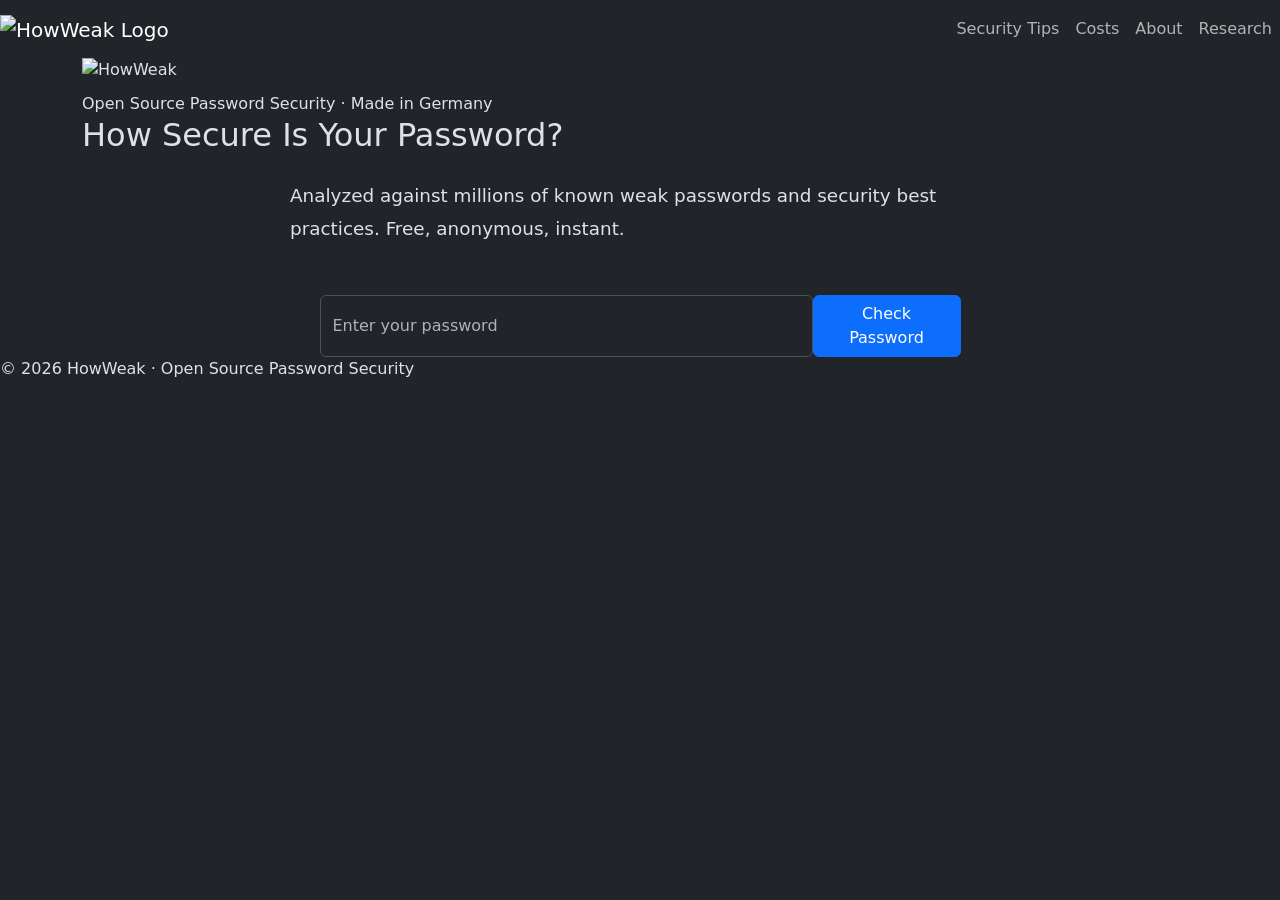
==== layouts/index.html @ ea879ae0 "Add Cloudflare Worker code and connect frontend to statistics Worker endpoints: - /check: Verify pas" ====
<!DOCTYPE html>
<html lang="en" data-bs-theme="dark">
<head>
<meta charset="UTF-8">
<meta name="viewport" content="width=device-width, initial-scale=1.0">

<title>HowWeak - Open Source Password Security · Made in Germany</title>
<meta name="description" content="Analyze your password security against millions of known weak passwords and security best practices. Free, anonymous, instant. No registration required.">
<meta name="keywords" content="password checker, data breach, password security, weak passwords, password leak, credential checker, cybersecurity, howweak">
<meta name="author" content="HowWeak">
<meta name="robots" content="index, follow">

<!-- Open Graph / Facebook -->
<meta property="og:type" content="website">
<meta property="og:url" content="https://www.howweak.de/">
<meta property="og:title" content="HowWeak - Open Source Password Security · Made in Germany">
<meta property="og:description" content="Analyze your password security against millions of known weak passwords and security best practices. Free, anonymous.">
<meta property="og:image" content="https://www.howweak.de/img/logo.png">

<!-- Twitter -->
<meta property="twitter:card" content="summary_large_image">
<meta property="twitter:url" content="https://www.howweak.de/">
<meta property="twitter:title" content="HowWeak - Open Source Password Security · Made in Germany">
<meta property="twitter:description" content="Analyze your password security against millions of known weak passwords and security best practices. Free, anonymous.">
<meta property="twitter:image" content="https://www.howweak.de/img/logo.png">

<link rel="canonical" href="https://www.howweak.de/">

<title>HowWeak - Open Source Password Security · Made in Germany</title>

<!-- Bootstrap -->
<link href="https://cdn.jsdelivr.net/npm/bootstrap@5.3.3/dist/css/bootstrap.min.css" rel="stylesheet">

<link rel="stylesheet" href="/css/style.css">

<!-- Structured Data -->
<script type="application/ld+json">
{
  "@context": "https://schema.org",
  "@type": "WebApplication",
  "name": "HowWeak",
  "url": "https://www.howweak.de",
  "description": "Free password breach checker and security awareness platform",
  "applicationCategory": "SecurityApplication",
  "operatingSystem": "Any",
  "offers": {
    "@type": "Offer",
    "price": "0",
    "priceCurrency": "EUR"
  },
  "featureList": [
    "Password breach checking",
    "Bulk password analysis",
    "Anonymous statistics",
    "Security research data"
  ]
}
</script>
</head>

<body>

<!-- NAVBAR -->
<nav class="navbar navbar-expand-lg container-fluid">
  <a class="navbar-brand" href="/">
    <img src="/img/logo.png" alt="HowWeak Logo" class="nav-logo">
  </a>

  <button class="navbar-toggler" style="border: 1px solid #30363d;" data-bs-toggle="collapse" data-bs-target="#nav">
    <span style="color: #FFA500;">☰</span>
  </button>

  <div class="collapse navbar-collapse" id="nav">
    <ul class="navbar-nav ms-auto">
      <li class="nav-item"><a class="nav-link" href="/tips/">Security Tips</a></li>
      <li class="nav-item"><a class="nav-link" href="/costs/">Costs</a></li>
      <li class="nav-item"><a class="nav-link" href="/about/">About</a></li>
      <li class="nav-item"><a class="nav-link" href="/research/">Research</a></li>
    </ul>
  </div>
</nav>

<!-- HERO -->
<section class="hero">
  <div class="container">

    <!-- Logo -->
    <div class="logo-container">
      <img src="/img/logo.png" alt="HowWeak" style="max-width: 400px; height: auto; margin-bottom: 10px;">
      <div class="logo-tagline">Open Source Password Security · Made in Germany</div>
    </div>

    <h2 style="margin-bottom: 25px;">How Secure Is Your Password?</h2>
    <p style="font-size: 1.15rem; max-width: 700px; margin: 0 auto 50px; line-height: 1.8;">
      Analyzed against millions of known weak passwords and security best practices. Free, anonymous, instant.
    </p>

    <div class="row justify-content-center">
      <div class="col-md-7">

        <div class="input-group-custom d-flex">

          <input
            type="password"
            id="password"
            class="form-control"
            placeholder="Enter your password"
          >

          <button class="btn btn-primary px-4" onclick="submitPassword()">
            Check Password
          </button>

        </div>

      </div>
    </div>

  </div>
</section>


<!-- FOOTER -->
<footer>
  © 2026 HowWeak · Open Source Password Security
</footer>

<!-- SCRIPT -->
<script>

// ===== HASH PASSWORD =====
async function hashPassword(pw) {
  const encoder = new TextEncoder();
  const data = encoder.encode(pw);
  const hashBuffer = await crypto.subtle.digest('SHA-256', data);
  const hashArray = Array.from(new Uint8Array(hashBuffer));
  const hashHex = hashArray.map(b => b.toString(16).padStart(2, '0')).join('');
  return hashHex;
}

// ===== CHECK WEAK PASSWORD =====
async function checkWeakPassword(hash) {
  try {
    const response = await fetch("https://muddy-scene-9bdf.haveubeenpwned.workers.dev/check", {
      method: "POST",
      headers: {"Content-Type": "application/json"},
      body: JSON.stringify({ hash: hash })
    });
    const result = await response.json();
    return result.isWeak || false;
  } catch(e) {
    console.error("Failed to check weak password:", e);
    return false; // Don't penalize on API error
  }
}

// ===== SUBMIT =====
async function submitPassword() {
  try {
    const pw = document.getElementById("password").value;

    if (!pw) {
      alert("Enter password");
      return;
    }

    // Generate hash and check against weak password list
    const hash = await hashPassword(pw);
    const isKnownWeak = await checkWeakPassword(hash);

  // Analyze password based on current security standards
  const analysis = {
    length: pw.length,
    hasUpper: /[A-Z]/.test(pw),
    hasLower: /[a-z]/.test(pw),
    hasNumber: /\d/.test(pw),
    hasSpecial: /[^A-Za-z0-9]/.test(pw),
    hasRepeatingChars: /(.)\1{2,}/.test(pw), // 3+ same chars in a row
    hasSequentialNumbers: /(012|123|234|345|456|567|678|789|890)/.test(pw),
    isKnownWeak: isKnownWeak,

    // Recommendations based on checks
    recommendations: []
  };

  // Check length (most important factor)
  if (pw.length < 8) {
    analysis.recommendations.push({
      type: 'critical',
      message: 'Password is too short. Use at least 8 characters, ideally 12 or more.'
    });
  } else if (pw.length < 12) {
    analysis.recommendations.push({
      type: 'warning',
      message: 'Password length is acceptable, but 12+ characters is recommended for better security.'
    });
  }

  // Check character variety
  if (!analysis.hasUpper) {
    analysis.recommendations.push({
      type: 'warning',
      message: 'Add uppercase letters (A-Z) to increase password strength.'
    });
  }

  if (!analysis.hasLower) {
    analysis.recommendations.push({
      type: 'warning',
      message: 'Add lowercase letters (a-z) to increase password strength.'
    });
  }

  if (!analysis.hasNumber) {
    analysis.recommendations.push({
      type: 'warning',
      message: 'Add numbers (0-9) to increase password strength.'
    });
  }

  if (!analysis.hasSpecial) {
    analysis.recommendations.push({
      type: 'warning',
      message: 'Add special characters (!@#$%^&*) to increase password strength.'
    });
  }

  // Check for patterns
  if (analysis.hasRepeatingChars) {
    analysis.recommendations.push({
      type: 'info',
      message: 'Avoid repeating characters (e.g., "aaa", "111").'
    });
  }

  if (analysis.hasSequentialNumbers) {
    analysis.recommendations.push({
      type: 'info',
      message: 'Avoid sequential numbers (e.g., "123", "456").'
    });
  }

  // Overall score (0-100)
  let score = 0;

  // If password is in known weak list, score is automatically 0
  if (isKnownWeak) {
    score = 0;
    analysis.recommendations.unshift({
      type: 'critical',
      message: 'This password appears in known weak password databases. It is extremely vulnerable and should never be used!'
    });
  } else {
    if (pw.length >= 8) score += 20;
    if (pw.length >= 12) score += 20;
    if (pw.length >= 16) score += 10;
    if (analysis.hasUpper) score += 10;
    if (analysis.hasLower) score += 10;
    if (analysis.hasNumber) score += 10;
    if (analysis.hasSpecial) score += 15;
    if (!analysis.hasRepeatingChars) score += 5;
  }

  analysis.score = score;

  // Add positive feedback if no recommendations
  if (analysis.recommendations.length === 0 && pw.length >= 12) {
    analysis.recommendations.push({
      type: 'success',
      message: 'Excellent! Your password meets current security standards.'
    });
  }

  localStorage.setItem('passwordAnalysis', JSON.stringify(analysis));

  // Send anonymous statistics to worker (NO password, only analysis results)
  try {
    await fetch("https://muddy-scene-9bdf.haveubeenpwned.workers.dev/analyze", {
      method: "POST",
      headers: {"Content-Type": "application/json"},
      body: JSON.stringify({
        length: analysis.length,
        has_upper: analysis.hasUpper,
        has_lower: analysis.hasLower,
        has_number: analysis.hasNumber,
        has_special: analysis.hasSpecial,
        has_repeating: analysis.hasRepeatingChars,
        has_sequential: analysis.hasSequentialNumbers,
        score: analysis.score,
        is_known_weak: analysis.isKnownWeak
      })
    });
  } catch(e) {
    // Don't block on stats error
    console.warn("Failed to send stats:", e);
  }

  window.location.href = "/result/";
  } catch(error) {
    console.error("Error in submitPassword:", error);
    alert("An error occurred. Please try again.");
  }
}

// ===== ENTER KEY =====
document.getElementById("password").addEventListener("keypress", e => {
  if (e.key === "Enter") submitPassword();
});

// Stats loading removed - using static number on homepage

</script>

<script src="https://cdn.jsdelivr.net/npm/bootstrap@5.3.3/dist/js/bootstrap.bundle.min.js"></script>

</body>
</html>
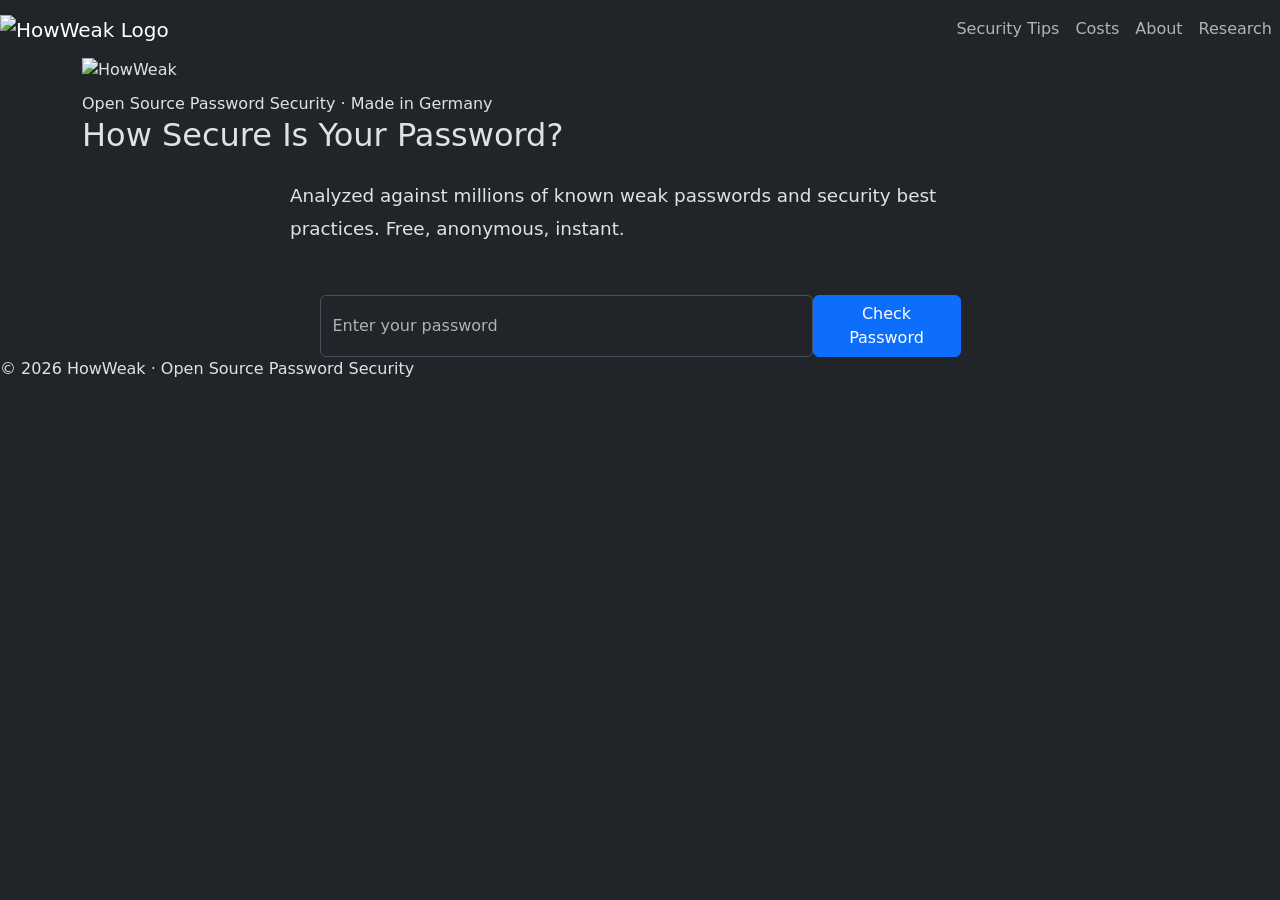
==== commit 1b6a7f53: "Update Cloudflare Worker URL to new account Changed all worker endpoints from old account URL to new" ====
--- a/layouts/index.html
+++ b/layouts/index.html
@@ -141,7 +141,7 @@
 // ===== CHECK WEAK PASSWORD =====
 async function checkWeakPassword(hash) {
   try {
-    const response = await fetch("https://muddy-scene-9bdf.haveubeenpwned.workers.dev/check", {
+    const response = await fetch("https://withered-cake-20e4.howweak-api.workers.dev/check", {
       method: "POST",
       headers: {"Content-Type": "application/json"},
       body: JSON.stringify({ hash: hash })
@@ -275,7 +275,7 @@
 
   // Send anonymous statistics to worker (NO password, only analysis results)
   try {
-    await fetch("https://muddy-scene-9bdf.haveubeenpwned.workers.dev/analyze", {
+    await fetch("https://withered-cake-20e4.howweak-api.workers.dev/analyze", {
       method: "POST",
       headers: {"Content-Type": "application/json"},
       body: JSON.stringify({
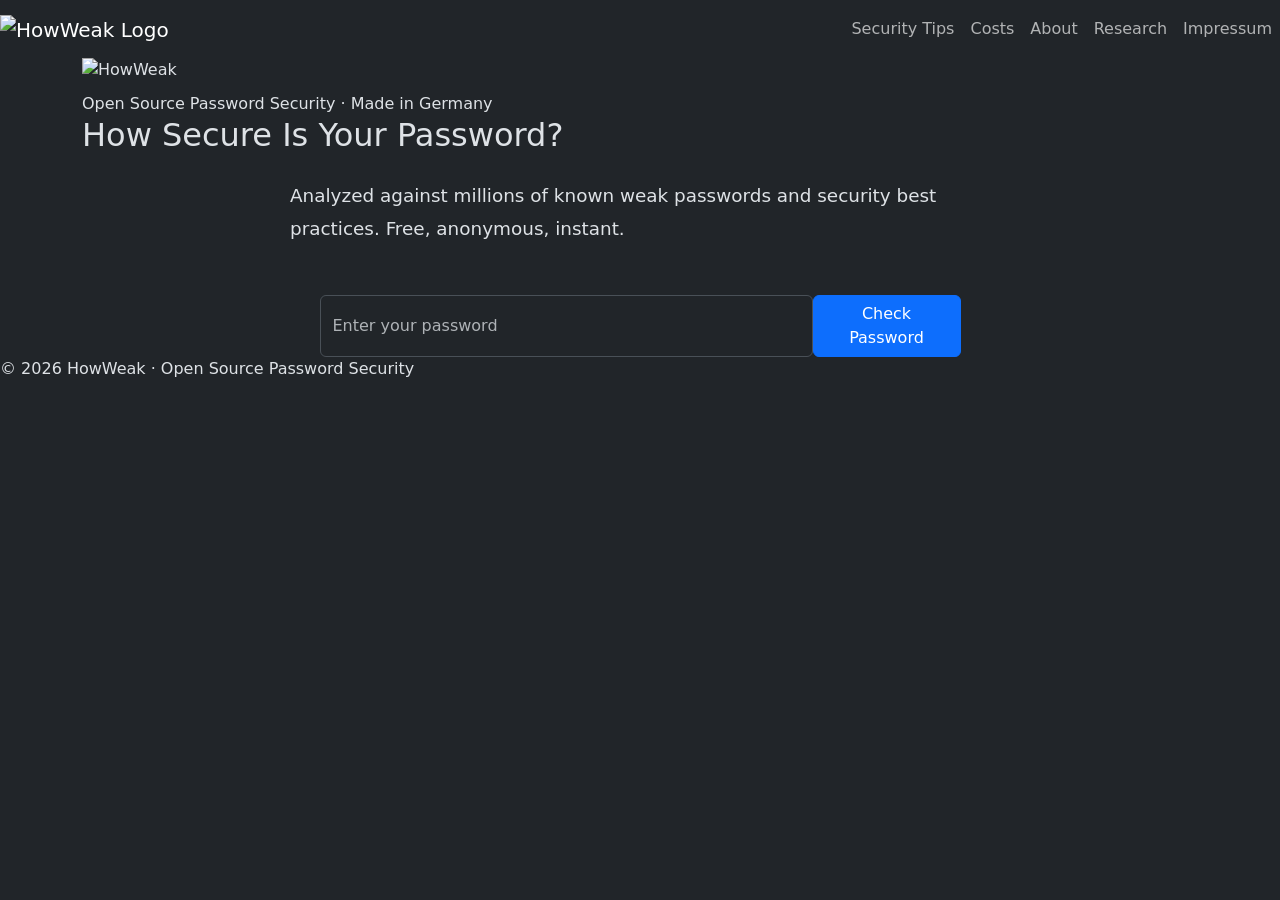
==== commit 82874ad8: "Add Impressum page with legal information - Create new Impressum page with contact details - Add Imp" ====
--- a/layouts/index.html
+++ b/layouts/index.html
@@ -76,6 +76,7 @@
       <li class="nav-item"><a class="nav-link" href="/costs/">Costs</a></li>
       <li class="nav-item"><a class="nav-link" href="/about/">About</a></li>
       <li class="nav-item"><a class="nav-link" href="/research/">Research</a></li>
+      <li class="nav-item"><a class="nav-link" href="/impressum/">Impressum</a></li>
     </ul>
   </div>
 </nav>
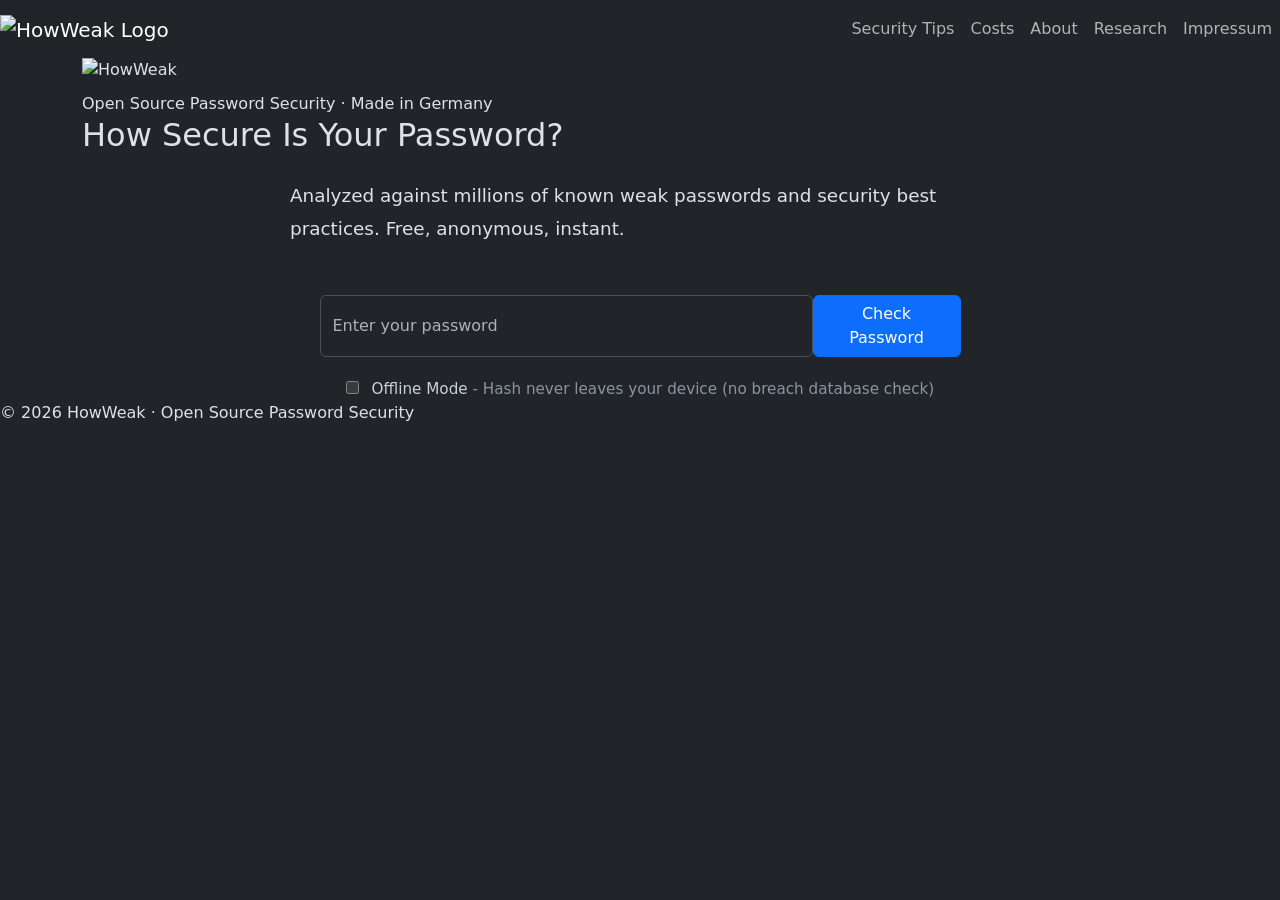
==== commit 204249a0: "Add offline mode option for enhanced privacy - Add checkbox to enable offline mode on main page - In" ====
--- a/layouts/index.html
+++ b/layouts/index.html
@@ -114,6 +114,13 @@
 
         </div>
 
+        <div style="margin-top: 20px; text-align: center;">
+          <label style="color: #8b949e; font-size: 0.95rem; cursor: pointer; user-select: none;">
+            <input type="checkbox" id="offlineMode" style="margin-right: 8px; cursor: pointer;">
+            <span style="color: #c9d1d9;">Offline Mode</span> - Hash never leaves your device (no breach database check)
+          </label>
+        </div>
+
       </div>
     </div>
 
@@ -128,6 +135,23 @@
 
 <!-- SCRIPT -->
 <script>
+
+// ===== CALCULATE ENTROPY =====
+function calculateEntropy(pw) {
+  if (!pw) return 0;
+
+  // Count character set size
+  let charsetSize = 0;
+  if (/[a-z]/.test(pw)) charsetSize += 26; // lowercase
+  if (/[A-Z]/.test(pw)) charsetSize += 26; // uppercase
+  if (/\d/.test(pw)) charsetSize += 10;    // digits
+  if (/[^A-Za-z0-9]/.test(pw)) charsetSize += 33; // special chars (approx)
+
+  // Shannon entropy: H = L * log2(N)
+  // where L = password length, N = character set size
+  const entropy = pw.length * Math.log2(charsetSize);
+  return entropy;
+}
 
 // ===== HASH PASSWORD =====
 async function hashPassword(pw) {
@@ -159,19 +183,25 @@
 async function submitPassword() {
   try {
     const pw = document.getElementById("password").value;
+    const offlineMode = document.getElementById("offlineMode").checked;
 
     if (!pw) {
       alert("Enter password");
       return;
     }
 
-    // Generate hash and check against weak password list
-    const hash = await hashPassword(pw);
-    const isKnownWeak = await checkWeakPassword(hash);
+    // Generate hash and check against weak password list (only if not in offline mode)
+    let isKnownWeak = false;
+    if (!offlineMode) {
+      const hash = await hashPassword(pw);
+      isKnownWeak = await checkWeakPassword(hash);
+    }
 
   // Analyze password based on current security standards
+  const entropy = calculateEntropy(pw);
   const analysis = {
     length: pw.length,
+    entropy: entropy,
     hasUpper: /[A-Z]/.test(pw),
     hasLower: /[a-z]/.test(pw),
     hasNumber: /\d/.test(pw),
@@ -197,6 +227,24 @@
     });
   }
 
+  // Check entropy (highly weighted factor)
+  if (entropy < 28) {
+    analysis.recommendations.push({
+      type: 'critical',
+      message: 'Password entropy is very low. Use a longer password with more character variety.'
+    });
+  } else if (entropy < 50) {
+    analysis.recommendations.push({
+      type: 'warning',
+      message: 'Password entropy is moderate. Consider using more character types and length.'
+    });
+  } else if (entropy < 60) {
+    analysis.recommendations.push({
+      type: 'info',
+      message: 'Good entropy. For excellent security, aim for 60+ bits of entropy.'
+    });
+  }
+
   // Check character variety
   if (!analysis.hasUpper) {
     analysis.recommendations.push({
@@ -252,14 +300,26 @@
       message: 'This password appears in known weak password databases. It is extremely vulnerable and should never be used!'
     });
   } else {
-    if (pw.length >= 8) score += 20;
-    if (pw.length >= 12) score += 20;
+    // Length scoring (max 30 points)
+    if (pw.length >= 8) score += 10;
+    if (pw.length >= 12) score += 10;
     if (pw.length >= 16) score += 10;
-    if (analysis.hasUpper) score += 10;
-    if (analysis.hasLower) score += 10;
-    if (analysis.hasNumber) score += 10;
-    if (analysis.hasSpecial) score += 15;
-    if (!analysis.hasRepeatingChars) score += 5;
+
+    // Entropy scoring (max 40 points - highly weighted!)
+    if (entropy >= 28) score += 10;
+    if (entropy >= 40) score += 10;
+    if (entropy >= 50) score += 10;
+    if (entropy >= 60) score += 10;
+
+    // Character variety (max 25 points)
+    if (analysis.hasUpper) score += 6;
+    if (analysis.hasLower) score += 6;
+    if (analysis.hasNumber) score += 6;
+    if (analysis.hasSpecial) score += 7;
+
+    // Pattern penalties/bonuses (max 5 points)
+    if (!analysis.hasRepeatingChars) score += 3;
+    if (!analysis.hasSequentialNumbers) score += 2;
   }
 
   analysis.score = score;
@@ -281,6 +341,7 @@
       headers: {"Content-Type": "application/json"},
       body: JSON.stringify({
         length: analysis.length,
+        entropy: Math.round(analysis.entropy * 10) / 10, // round to 1 decimal
         has_upper: analysis.hasUpper,
         has_lower: analysis.hasLower,
         has_number: analysis.hasNumber,
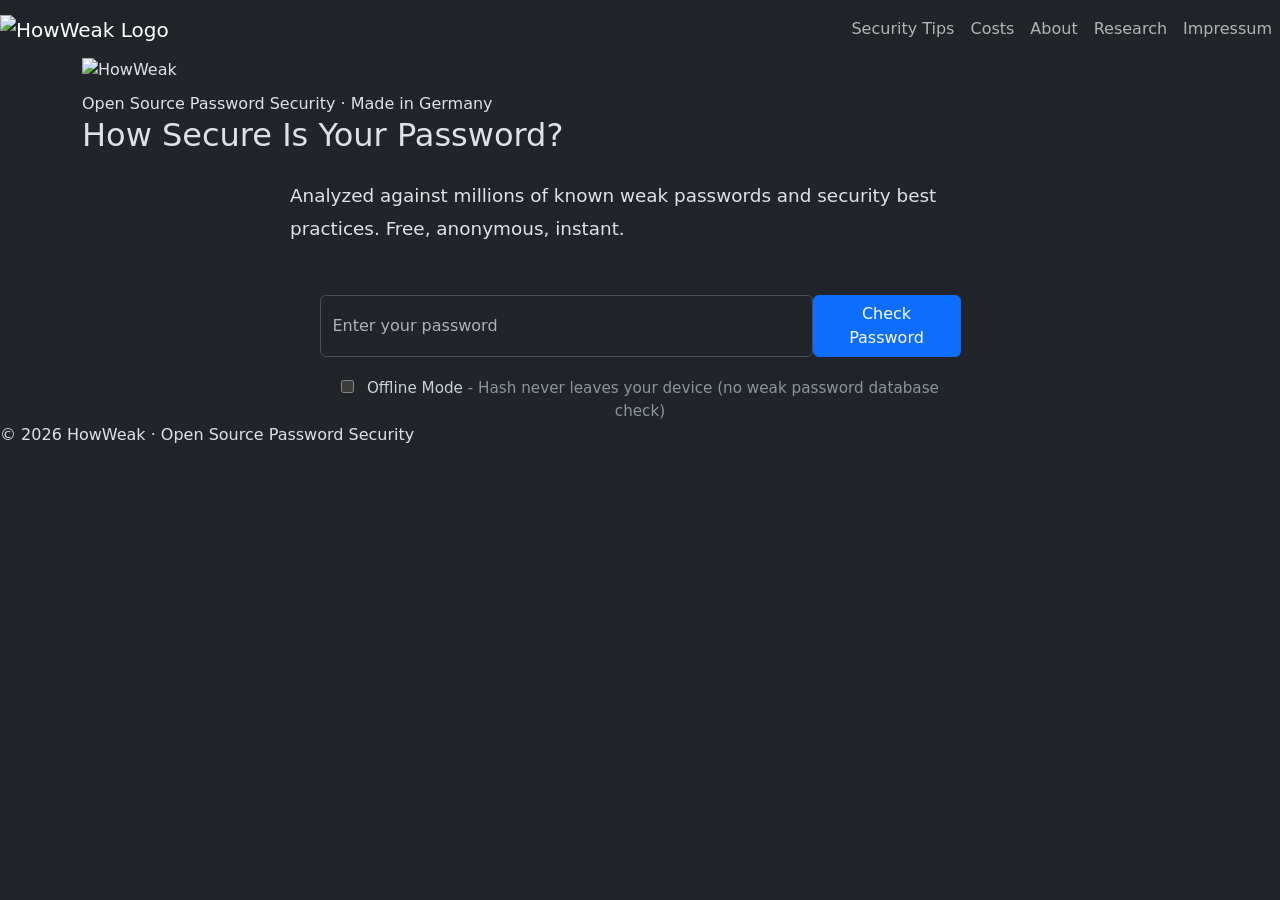
==== commit 20914caf: "Update offline mode checkbox text on main page Change "no breach database check" to "no weak passwor" ====
--- a/layouts/index.html
+++ b/layouts/index.html
@@ -117,7 +117,7 @@
         <div style="margin-top: 20px; text-align: center;">
           <label style="color: #8b949e; font-size: 0.95rem; cursor: pointer; user-select: none;">
             <input type="checkbox" id="offlineMode" style="margin-right: 8px; cursor: pointer;">
-            <span style="color: #c9d1d9;">Offline Mode</span> - Hash never leaves your device (no breach database check)
+            <span style="color: #c9d1d9;">Offline Mode</span> - Hash never leaves your device (no weak password database check)
           </label>
         </div>
 
@@ -209,6 +209,7 @@
     hasRepeatingChars: /(.)\1{2,}/.test(pw), // 3+ same chars in a row
     hasSequentialNumbers: /(012|123|234|345|456|567|678|789|890)/.test(pw),
     isKnownWeak: isKnownWeak,
+    offlineMode: offlineMode,
 
     // Recommendations based on checks
     recommendations: []
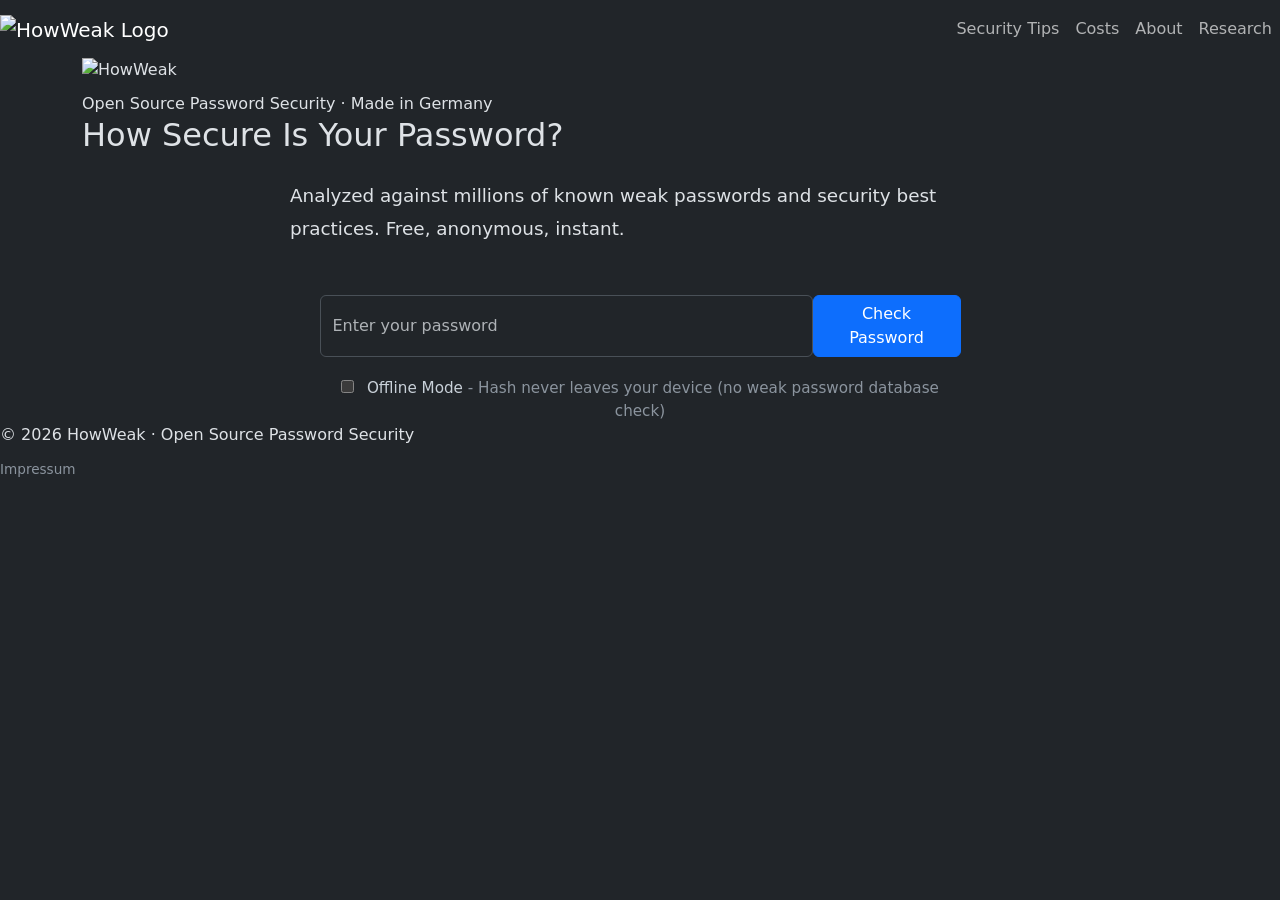
==== commit a07775ff: "Move Impressum link from navbar to footer - Remove Impressum from navigation menu on all pages - Add" ====
--- a/layouts/index.html
+++ b/layouts/index.html
@@ -76,7 +76,6 @@
       <li class="nav-item"><a class="nav-link" href="/costs/">Costs</a></li>
       <li class="nav-item"><a class="nav-link" href="/about/">About</a></li>
       <li class="nav-item"><a class="nav-link" href="/research/">Research</a></li>
-      <li class="nav-item"><a class="nav-link" href="/impressum/">Impressum</a></li>
     </ul>
   </div>
 </nav>
@@ -131,6 +130,9 @@
 <!-- FOOTER -->
 <footer>
   © 2026 HowWeak · Open Source Password Security
+  <div style="margin-top: 10px;">
+    <a href="/impressum/" style="color: #8b949e; font-size: 0.85rem; text-decoration: none;">Impressum</a>
+  </div>
 </footer>
 
 <!-- SCRIPT -->
